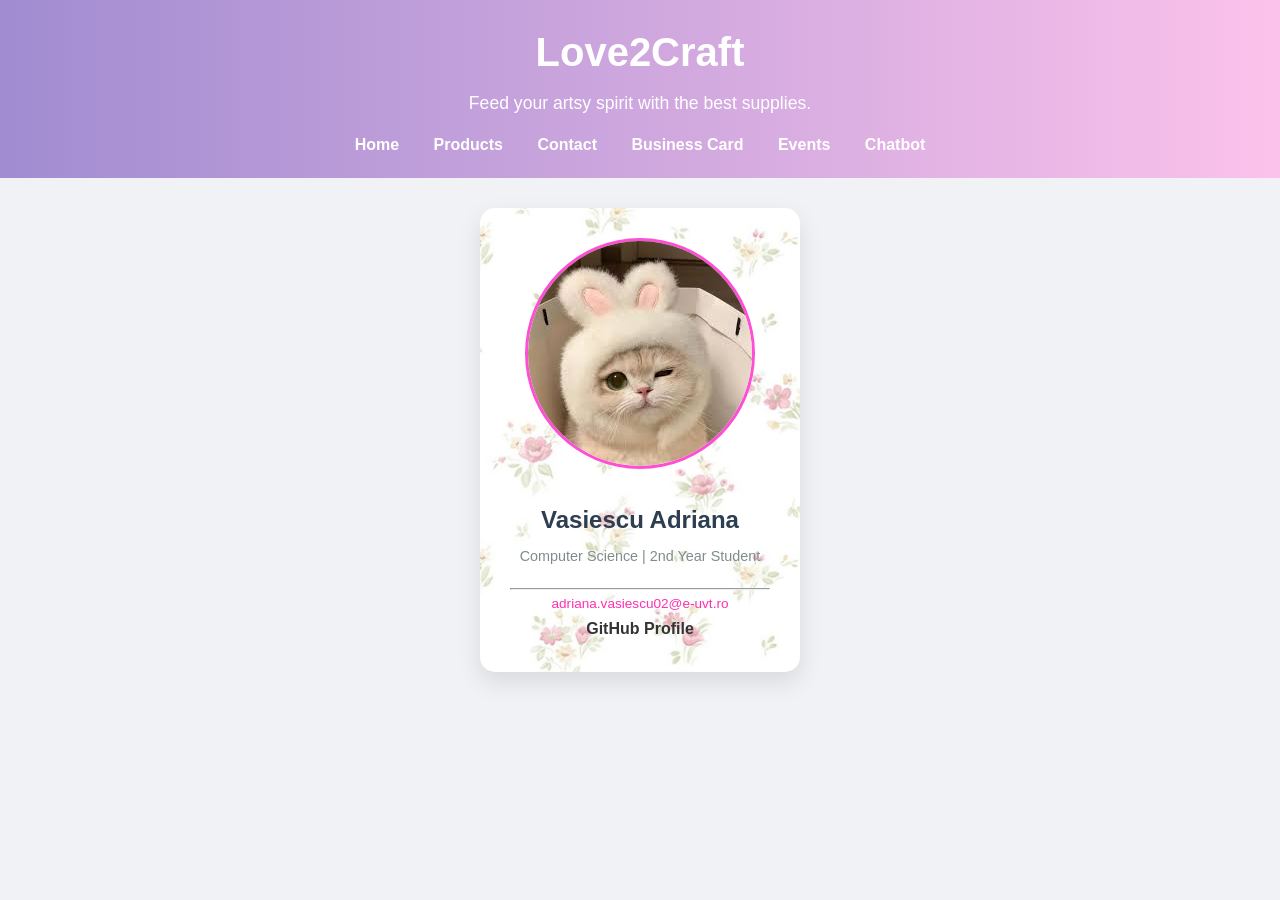
==== card.html @ 1295e9f0 "Add files via upload" ====
<!DOCTYPE html>
<html lang="en">
<head>
    <meta charset="UTF-8">
    <meta name="viewport" content="width=device-width">
    <title>Personal Card</title>
    <link rel="stylesheet" href="style.css">
    <link rel="stylesheet" href="card.css">
    
</head>
<body>

    <header>
    <h1>Love2Craft</h1>
    <p>Feed your artsy spirit with the best supplies.</p>

    <nav aria-label="Main navigation">
      <a href="index.html">Home</a>
      <a href="content.html">Products</a>
      <a href="contact.html">Contact</a>
      <a href="card.html">Business Card</a>
      <a href="overview.html">Events</a>
      <a href="chatbot.html">Chatbot</a>
    </nav>
  </header>


    <main class="main-content">
        <div id="main-card" class="card-container">
            
            <img src="images/images.jpg" alt="Profile Picture" id="profile-img">
            
            <h1 class="text-primary">Vasiescu Adriana</h1>
            
            <p class="text-secondary"> Computer Science | 2nd Year Student</p>
            
            <hr>

            <div class="links-section">
                <a href="mailto:adriana.vasiescu02@e-uvt.ro" class="contact-link">adriana.vasiescu02@e-uvt.ro</a>
                <br>
                <a href="https://github.com/4dr1-R" id="github-url">GitHub Profile</a>
            </div>
            
        </div>
    </main>

</body>
</html>
---- style.css ----
* {
  margin: 0;
  padding: 0;
  box-sizing: border-box;
}


body {
  font-family: 'Segoe UI', Tahoma, Geneva, Verdana, sans-serif;
  background-color: #f9f7fb;
  color: #333;
  line-height: 1.6;
}

header {
  background: linear-gradient(to right, #a18cd1, #fbc2eb);
  color: white;
  text-align: center;
  padding: 20px;
}

header h1 {
  font-size: 2.5rem;
}

header p {
  margin-top: 5px;
  font-size: 1.1rem;
}


nav {
  margin-top: 15px;
}

nav a {
  text-decoration: none;
  color: white;
  margin: 0 15px;
  font-weight: bold;
  transition: 0.3s;
}

nav a:hover {
  text-decoration: underline;
  opacity: 0.8;
}


.hero img {
  width: 100%;
  height: 300px;
  object-fit: cover;
}


.main-content {
  padding: 30px;
  max-width: 1000px;
  margin: auto;
}


section {
  margin-bottom: 40px;
}


h2 {
  margin-bottom: 15px;
  color: #6a4c93;
}


ul {
  padding-left: 20px;
}

li {
  margin-bottom: 8px;
}


.products {
  display: flex;
  gap: 20px;
  flex-wrap: wrap;
  justify-content: center;
}


.product {
  background: white;
  border-radius: 12px;
  padding: 15px;
  width: 250px;
  text-align: center;
  box-shadow: 0 4px 10px rgba(0,0,0,0.1);
  transition: transform 0.3s, box-shadow 0.3s;
}

.product img {
  width: 100%;
  height: 180px;
  object-fit: contain;
  border-radius: 8px;
}


.product:hover {
  transform: translateY(-5px);
  box-shadow: 0 6px 15px rgba(0,0,0,0.15);
}

footer {
  background-color: #6a4c93;
  color: white;
  text-align: center;
  padding: 15px;
  margin-top: 30px;
}

.products a {
  text-decoration: none;
  color: #6a4c93;
}

.price-table {
  width: 100%;
  border-collapse: collapse;
  margin-top: 20px;
  background: white;
  border-radius: 10px;
  overflow: hidden;
}


.price-table thead {
  background-color: #a18cd1;
  color: white;
}

.price-table th,
.price-table td {
  padding: 12px;
  text-align: left;
}


.price-table tbody tr {
  border-bottom: 1px solid #ddd;
}


.price-table tbody tr:nth-child(even) {
  background-color: #f9f7fb;
}


.table-img {
  width: 150px;
  height: 150px;
  object-fit: contain;
  vertical-align: middle;
  margin-right: 10px;
  border-radius: 5px;
}

.contact-info {
  background: #ffffff;
  padding: 20px;
  border: 2px, solid, #ff7ee3;
  border-radius: 10px;
  margin-bottom: 30px;
}

.contact-form {
  display: flex;
  flex-direction: column;
  gap: 10px;
  background-image: linear-gradient(#af6dff6d, #fbc2eb6e), url('images/flower_bg.jpeg');
  padding: 20px;
  border-radius: 10px;
}

.contact-form input,
.contact-form select,
.contact-form textarea {
  padding: 10px;
  border: 1px solid #ccc;
  border-radius: 6px;
  font-size: 1rem;
}

.contact-form label {
  font-weight: bold;
}

.contact-form button {
  margin-top: 10px;
  padding: 12px;
  border: none;
  background-color: #d18cc7;
  color: white;
  font-size: 1rem;
  border-radius: 8px;
  cursor: pointer;
  transition: 0.3s;
}

.contact-form button:hover {
  background-color: #ca4a9d;
}
---- card.css ----
body {
    background-color: #f0f2f5;
    font-family: 'Segoe UI', Tahoma, Geneva, Verdana, sans-serif;
    
}

img {
    border-radius: 50%;
    border: 3px solid #ff4ed6;
    margin-bottom: 15px;
}

.main-content {
    display: flex;
    justify-content: center;
    align-items: center;
}


#main-card {
    background-color: #ffffff;
    width: 320px;
    padding: 30px;
    text-align: center;
    border-radius: 15px;
    box-shadow: 0 10px 25px rgba(0, 0, 0, 0.1);
    background-image: linear-gradient(rgba(255, 255, 255, 0.24), hsla(0, 0%, 100%, 0.24)), url('images/flower_bg.jpeg');
    background-size: cover;
    background-position: center;
    overflow: hidden;
}

#github-url {
    text-decoration: none;
    font-weight: bold;
    color: #333;
}


.text-primary {
    color: #2c3e50;
    margin: 10px 0 5px 0;
    font-size: 1.5rem;
}

.text-secondary {
    color: #7f8c8d;
    font-size: 0.9rem;
    margin-bottom: 20px;
}

.contact-link {
    text-decoration: none;
    color: #ff30b0;
    font-size: 0.85rem;
    line-height: 1.8;
}

.contact-link:hover {
    text-decoration: underline;
}

#github-url:hover {
    color: #ff0077;
    text-shadow: 0 0 8px #ff00735d;
    display: inline-block;

}
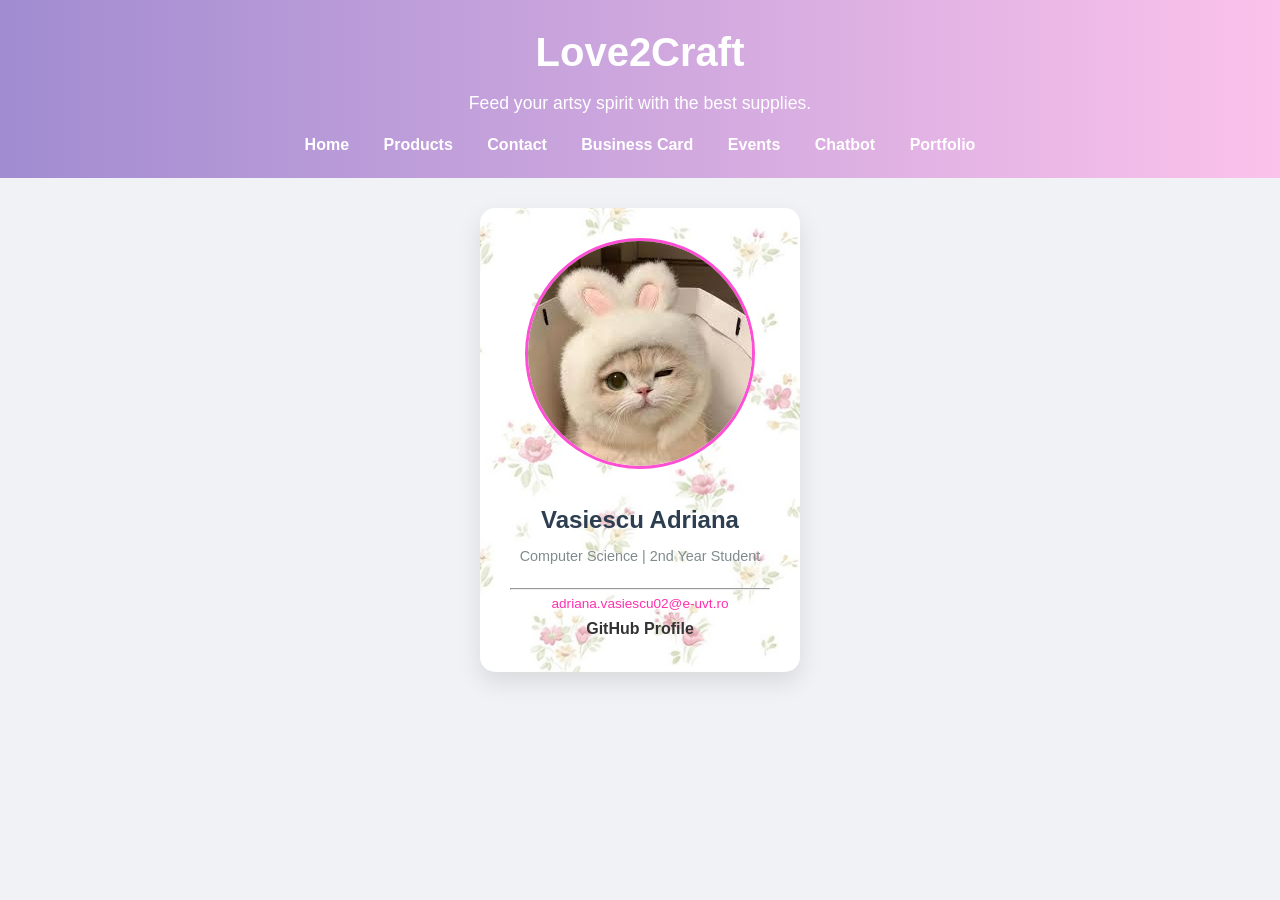
==== commit 692878c4: "Add files via upload" ====
--- a/card.html
+++ b/card.html
@@ -3,7 +3,7 @@
 <head>
     <meta charset="UTF-8">
     <meta name="viewport" content="width=device-width">
-    <title>Personal Card</title>
+    <title>Love2Craft - Business Card</title>
     <link rel="stylesheet" href="style.css">
     <link rel="stylesheet" href="card.css">
     
@@ -21,6 +21,7 @@
       <a href="card.html">Business Card</a>
       <a href="overview.html">Events</a>
       <a href="chatbot.html">Chatbot</a>
+      <a href="cv.html">Portfolio</a>
     </nav>
   </header>
 
--- a/style.css
+++ b/style.css
@@ -170,7 +170,7 @@
 .contact-info {
   background: #ffffff;
   padding: 20px;
-  border: 2px, solid, #ff7ee3;
+  border: 2px solid #ff7ee3;
   border-radius: 10px;
   margin-bottom: 30px;
 }
